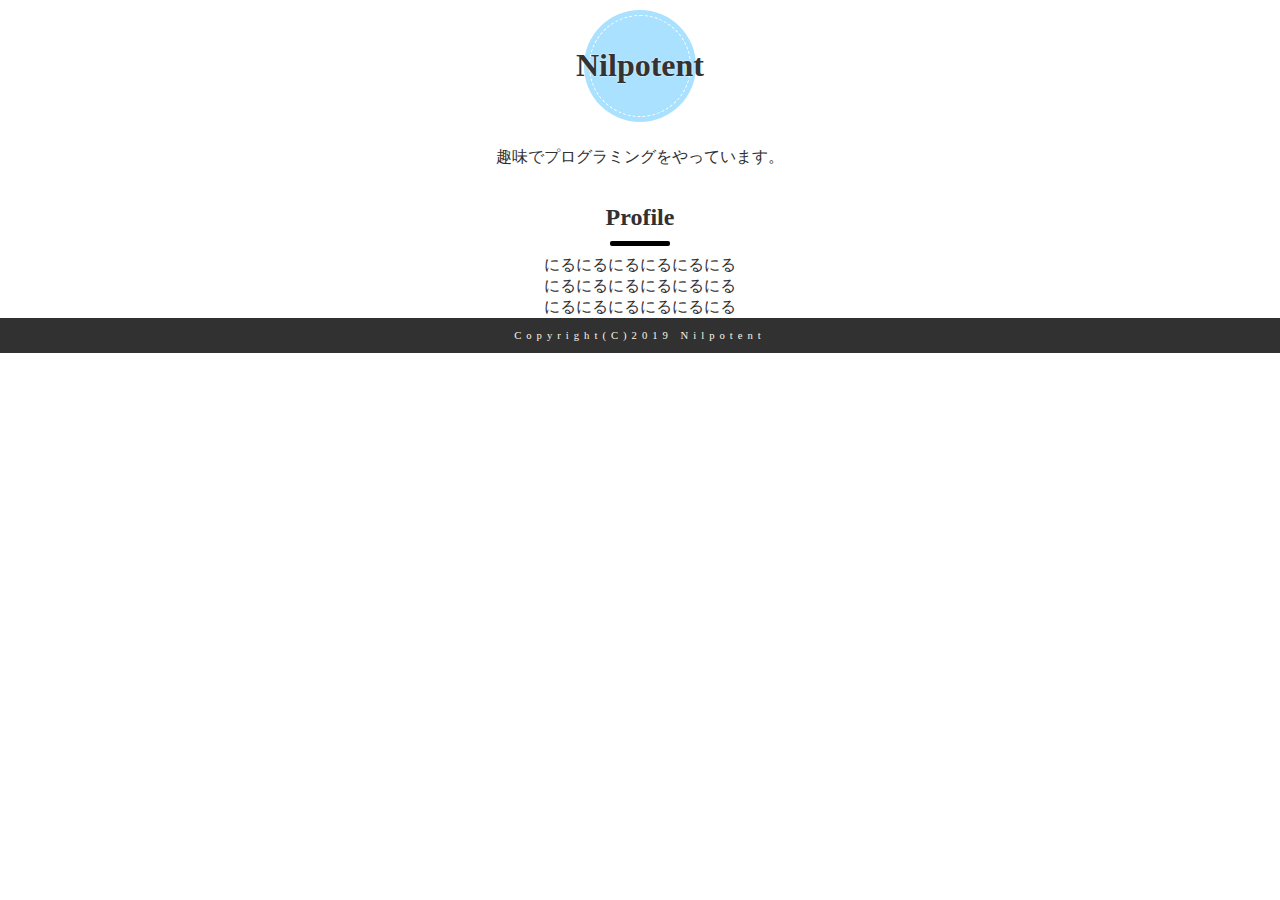
==== index.html @ 9a47fa20 "メインページ" ====
<!doctype html>
<html lang="ja">
<head>
<meta charset="UTF-8">
<title>Nilpotent</title>
<link href="css/reset.css" rel="stylesheet">
<link href="index.css" rel="stylesheet">
</head>

<body>
<header>
    <center>
        <h1>Nilpotent</h1>
    </center>
</header>

<center>
    <main>
    <div class="message">
        <p class="hello">
            趣味でプログラミングをやっています。
        </p>
    </div>
    <div class="title">
        <h2>Profile</h2>
    </div>
    <div>
        にるにるにるにるにるにる<br>
        にるにるにるにるにるにる<br>
        にるにるにるにるにるにる<br>

    </div>
</main>
</center>

<footer>
<small>Copyright(C)2019 Nilpotent</small>
</footer>
</body>
</html>
---- index.css ----
@charset "utf-8";
@font-face {
  font-family: 'uzura';
  src: url('/Users/sahokondo/Library/Fonts/uzura.ttf');
}
/* CSS Document */

body{
font-family: uzura;
margin:0;
color:#313131;
}

/*****HEADER*****/
header h1{
  position: relative;
  color: #333;
  display: inline-block;
  margin: 47px 0;
  text-shadow: 0 0 2px white;

}
header h1:before{
  content: "";
  position: absolute;
  background: #a9e1ff;
  width: 100px;
  height: 100px;
  border-radius: 50%;
  top: 50%;
  border: dashed 1px white;
  left: 50%;
  -webkit-transform: translate(-50%,-50%);
  transform: translate(-50%,-50%);
  z-index: -1;
  box-shadow: 0px 0px 0px 5px #a9e1ff;
}

/*****MAIN*****/
main{
     width: 100%;
}
div.title h2{
    position: relative;
    display: inline-block;
    margin-bottom: 1em;
}

div.title h2:before{
    content: '';
    position: absolute;
    bottom: -15px;
    display: inline-block;
    width: 60px;
    height: 5px;
    left: 50%;
    -webkit-transform: translateX(-50%);
    transform: translateX(-50%);
    background-color: black;
    border-radius: 2px;
}


footer{
    font-size: 80%;
    width: 100%;
    text-align: center;
    padding-top: 10px;
    padding-bottom: 10px;
    background-color: #313131;
}
footer small{
    color: #fdf5e6;
    letter-spacing: 5px;
}
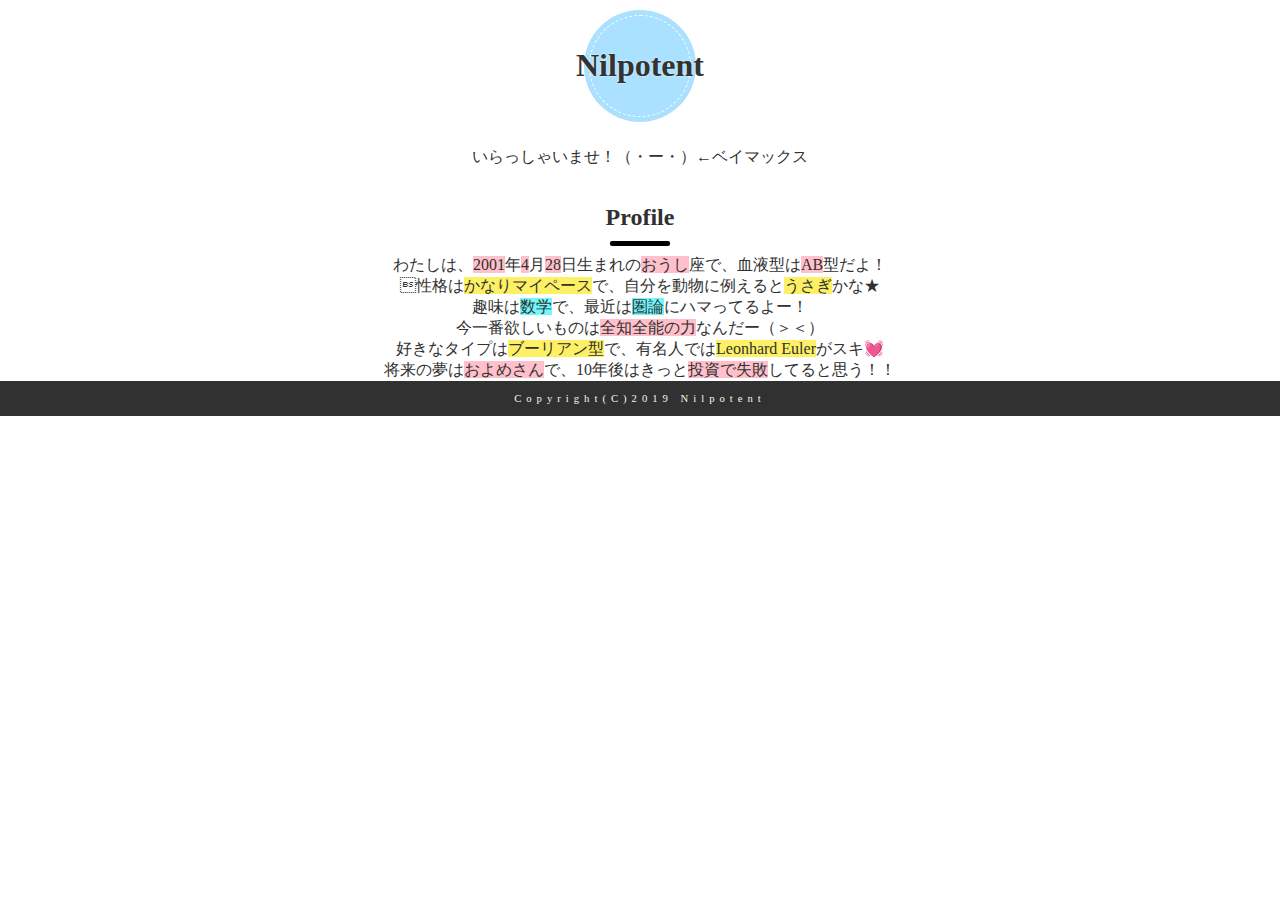
==== commit 8febaf68: "メインページ" ====
--- a/index.html
+++ b/index.html
@@ -18,17 +18,21 @@
     <main>
     <div class="message">
         <p class="hello">
-            趣味でプログラミングをやっています。
+            いらっしゃいませ！（・ー・）←ベイマックス
         </p>
     </div>
     <div class="title">
         <h2>Profile</h2>
     </div>
     <div>
-        にるにるにるにるにるにる<br>
-        にるにるにるにるにるにる<br>
-        にるにるにるにるにるにる<br>
-
+        <span>
+            わたしは、<span class="color">2001</span>年<span class="color">4</span>月<span class="color">28</span>日生まれの<span class="color">おうし</span>座で、血液型は<span class="color">AB</span>型だよ！<br>
+            性格は<span class="color2">かなりマイペース</span>で、自分を動物に例えると<span class="color2">うさぎ</span>かな★<br>
+            趣味は<span class="color3">数学</span>で、最近は<span class="color3">圏論</span>にハマってるよー！<br>
+            今一番欲しいものは<span class="color">全知全能の力</span>なんだー（＞＜）<br>
+            好きなタイプは<span class="color2">ブーリアン型</span>で、有名人では<span class="color2">Leonhard Euler</span>がスキ💓<br>
+            将来の夢は<span class="color">およめさん</span>で、10年後はきっと<span class="color">投資で失敗</span>してると思う！！
+        </span>
     </div>
 </main>
 </center>
--- a/index.css
+++ b/index.css
@@ -38,7 +38,7 @@
 
 /*****MAIN*****/
 main{
-     width: 100%;
+     width: 100%;
 }
 div.title h2{
     position: relative;
@@ -60,6 +60,16 @@
     border-radius: 2px;
 }
 
+span.color{
+    background-color: pink;
+}
+span.color2{
+    background-color: #FDF065;
+}
+span.color3{
+    background-color: #72F8FC;
+}
+
 
 footer{
     font-size: 80%;
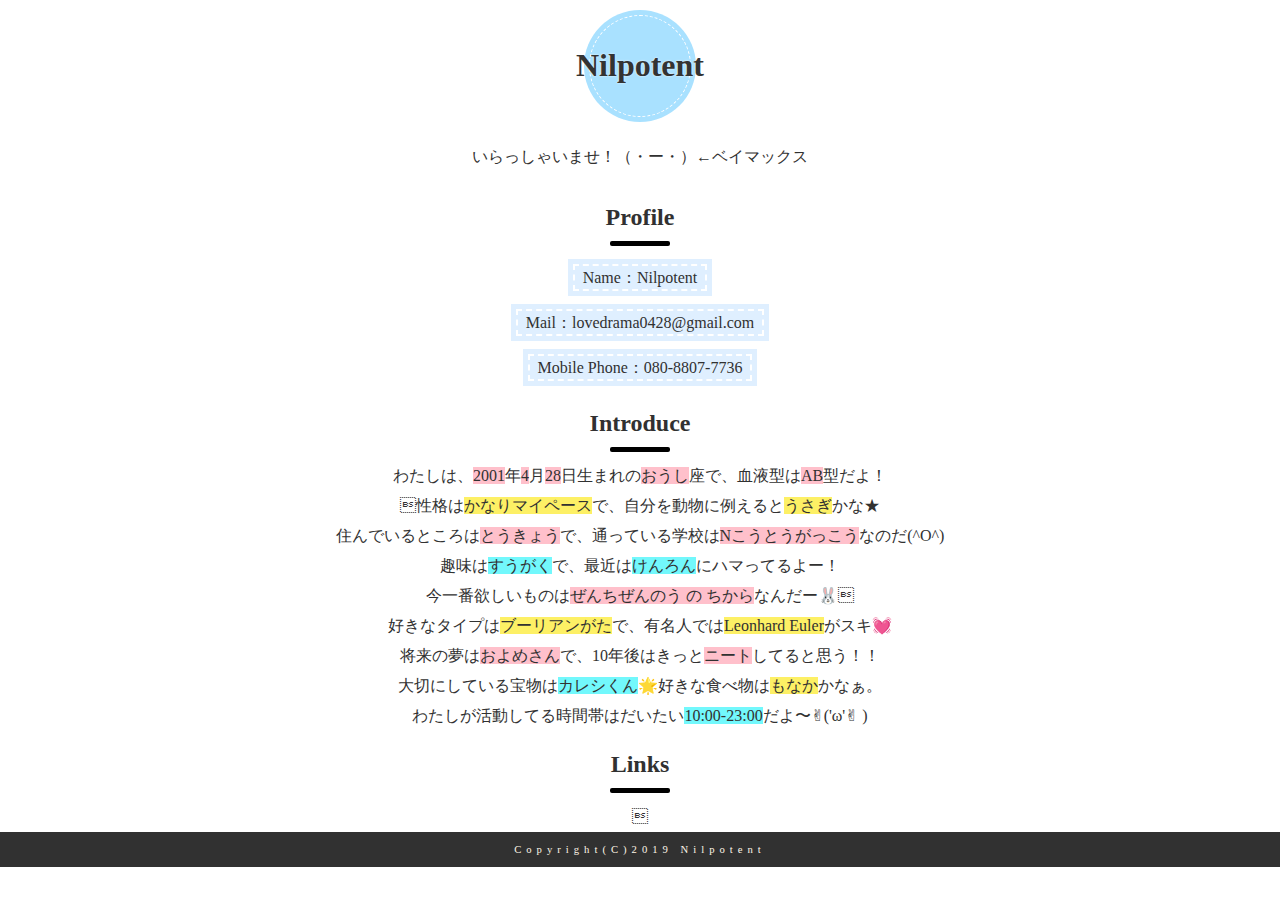
==== commit 8b9e906e: "メインページ" ====
--- a/index.html
+++ b/index.html
@@ -24,14 +24,41 @@
     <div class="title">
         <h2>Profile</h2>
     </div>
-    <div>
+    <div class="sentence1">
+        <!-- プロフィール -->
+        <span>
+            <span class="kawaii">Name：Nilpotent</span><br>
+            <span class="kawaii">Mail：lovedrama0428@gmail.com</span><br>
+            <span class="kawaii">Mobile Phone：080-8807-7736</span>
+        </span>
+    </div>
+
+
+    <div class="title">
+        <h2>Introduce</h2>
+    </div>
+    <div class="sentence">
+        <!-- 自己紹介 -->
         <span>
             わたしは、<span class="color">2001</span>年<span class="color">4</span>月<span class="color">28</span>日生まれの<span class="color">おうし</span>座で、血液型は<span class="color">AB</span>型だよ！<br>
             性格は<span class="color2">かなりマイペース</span>で、自分を動物に例えると<span class="color2">うさぎ</span>かな★<br>
-            趣味は<span class="color3">数学</span>で、最近は<span class="color3">圏論</span>にハマってるよー！<br>
-            今一番欲しいものは<span class="color">全知全能の力</span>なんだー（＞＜）<br>
-            好きなタイプは<span class="color2">ブーリアン型</span>で、有名人では<span class="color2">Leonhard Euler</span>がスキ💓<br>
-            将来の夢は<span class="color">およめさん</span>で、10年後はきっと<span class="color">投資で失敗</span>してると思う！！
+            住んでいるところは<span class="color">とうきょう</span>で、通っている学校は<span class="color">Nこうとうがっこう</span>なのだ(^O^)<br>
+            趣味は<span class="color3">すうがく</span>で、最近は<span class="color3">けんろん</span>にハマってるよー！<br>
+            今一番欲しいものは<span class="color">ぜんちぜんのう の ちから</span>なんだー🐰<br>
+            好きなタイプは<span class="color2">ブーリアンがた</span>で、有名人では<span class="color2">Leonhard Euler</span>がスキ💓<br>
+            将来の夢は<span class="color">およめさん</span>で、10年後はきっと<span class="color">ニート</span>してると思う！！<br>
+            大切にしている宝物は<span class="color3">カレシくん</span>🌟好きな食べ物は<span class="color2">もなか</span>かなぁ。<br>
+            わたしが活動してる時間帯はだいたい<span class="color3">10:00-23:00</span>だよ〜✌︎('ω'✌︎ )
+        </span>
+    </div>
+
+    <div class="title">
+        <h2>Links</h2>
+    </div>
+    <div class="sentence">
+        <!-- リンク -->
+        <span>
+            
         </span>
     </div>
 </main>
--- a/index.css
+++ b/index.css
@@ -3,10 +3,19 @@
   font-family: 'uzura';
   src: url('/Users/sahokondo/Library/Fonts/uzura.ttf');
 }
+@font-face{
+    font-family: 'uhu';
+    src: url('/Users/sahokondo/Library/Fonts/UtsukushiFONT.otf');
+}
+@font-face{
+    font-family: 'maru';
+    src: url('/Users/sahokondo/Library/Fonts/fluffy-Gothic.ttf');
+}
+
 /* CSS Document */
 
 body{
-font-family: uzura;
+font-family: uhu;
 margin:0;
 color:#313131;
 }
@@ -18,6 +27,7 @@
   display: inline-block;
   margin: 47px 0;
   text-shadow: 0 0 2px white;
+  font-family: 'maru';
 
 }
 header h1:before{
@@ -40,6 +50,25 @@
 main{
      width: 100%;
 }
+
+.hello{
+    font-family: 'maru';
+}
+
+.sentence1{
+    line-height: 45px;
+}
+
+.kawaii{
+    background: #dfefff;
+    box-shadow: 0px 0px 0px 5px #dfefff;
+    border: dashed 2px white;
+    padding: 0.2em 0.5em;
+    font-family: 'maru';
+
+}
+
+
 div.title h2{
     position: relative;
     display: inline-block;
@@ -59,16 +88,23 @@
     background-color: black;
     border-radius: 2px;
 }
+.sentence{
+    line-height: 30px;
+}
 
 span.color{
     background-color: pink;
+    font-family: 'maru';
 }
 span.color2{
     background-color: #FDF065;
+    font-family: 'maru';
 }
 span.color3{
     background-color: #72F8FC;
+    font-family: 'maru';
 }
+
 
 
 footer{
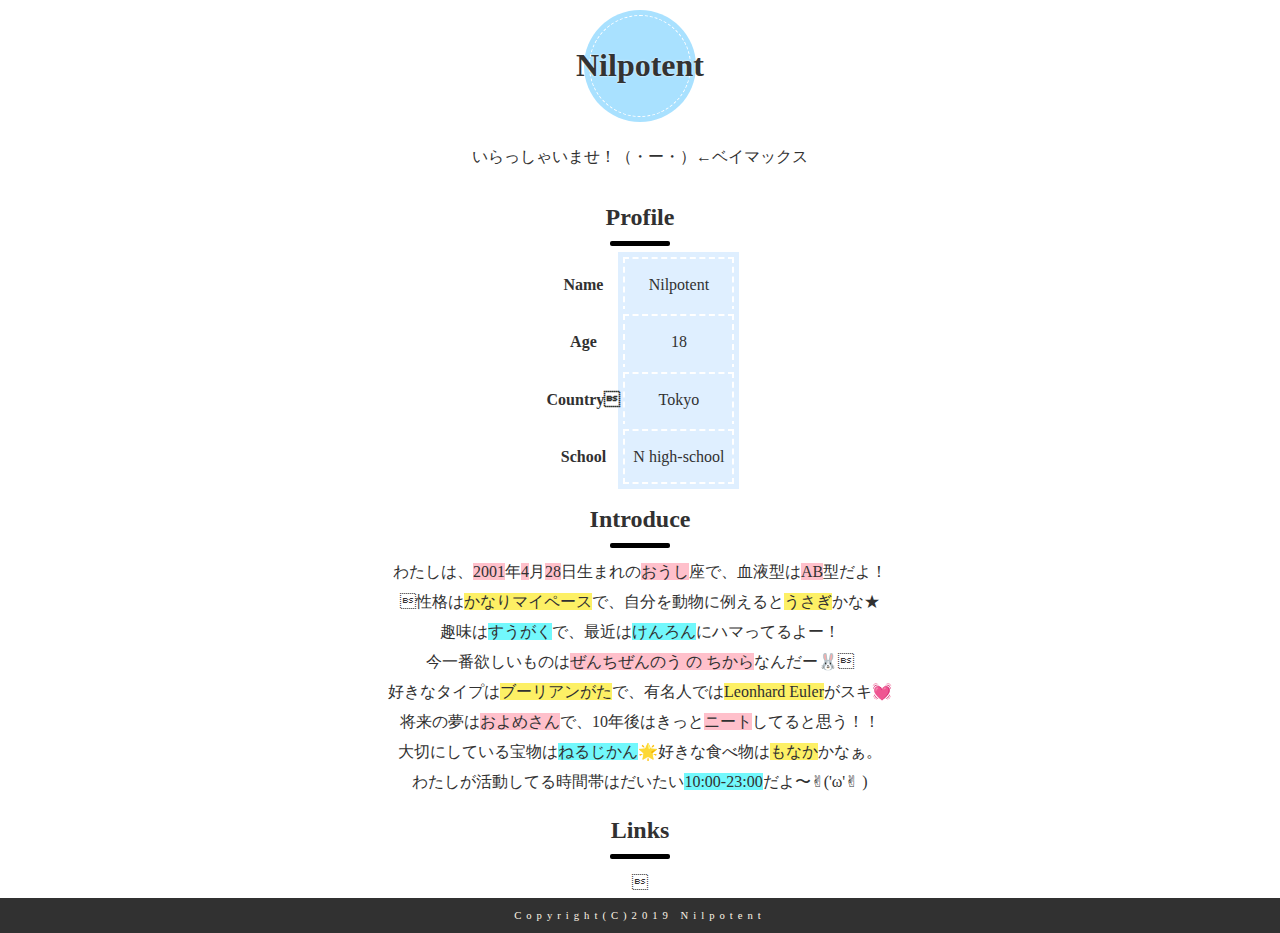
==== commit 40e13f76: "Add files via upload" ====
--- a/index.html
+++ b/index.html
@@ -26,11 +26,24 @@
     </div>
     <div class="sentence1">
         <!-- プロフィール -->
-        <span>
-            <span class="kawaii">Name：Nilpotent</span><br>
-            <span class="kawaii">Mail：lovedrama0428@gmail.com</span><br>
-            <span class="kawaii">Mobile Phone：080-8807-7736</span>
-        </span>
+        <table>
+            <tr>
+                <th class="kawaii1">Name</th>
+                <td align="center" class="kawaii">Nilpotent</td>
+            </tr>
+            <tr>
+                <th class="kawaii1">Age</th>
+                <td align="center" class="kawaii">18</td>
+            </tr>
+            <tr>
+                <th class="kawaii1">Country</th>
+                <td align="center" class="kawaii">Tokyo</td>
+            </tr>
+            <tr>
+                <th class="kawaii1">School</th>
+                <td align="center" class="kawaii">N high-school</td>
+            </tr>
+        </table>
     </div>
 
 
@@ -42,12 +55,11 @@
         <span>
             わたしは、<span class="color">2001</span>年<span class="color">4</span>月<span class="color">28</span>日生まれの<span class="color">おうし</span>座で、血液型は<span class="color">AB</span>型だよ！<br>
             性格は<span class="color2">かなりマイペース</span>で、自分を動物に例えると<span class="color2">うさぎ</span>かな★<br>
-            住んでいるところは<span class="color">とうきょう</span>で、通っている学校は<span class="color">Nこうとうがっこう</span>なのだ(^O^)<br>
             趣味は<span class="color3">すうがく</span>で、最近は<span class="color3">けんろん</span>にハマってるよー！<br>
             今一番欲しいものは<span class="color">ぜんちぜんのう の ちから</span>なんだー🐰<br>
             好きなタイプは<span class="color2">ブーリアンがた</span>で、有名人では<span class="color2">Leonhard Euler</span>がスキ💓<br>
             将来の夢は<span class="color">およめさん</span>で、10年後はきっと<span class="color">ニート</span>してると思う！！<br>
-            大切にしている宝物は<span class="color3">カレシくん</span>🌟好きな食べ物は<span class="color2">もなか</span>かなぁ。<br>
+            大切にしている宝物は<span class="color3">ねるじかん</span>🌟好きな食べ物は<span class="color2">もなか</span>かなぁ。<br>
             わたしが活動してる時間帯はだいたい<span class="color3">10:00-23:00</span>だよ〜✌︎('ω'✌︎ )
         </span>
     </div>
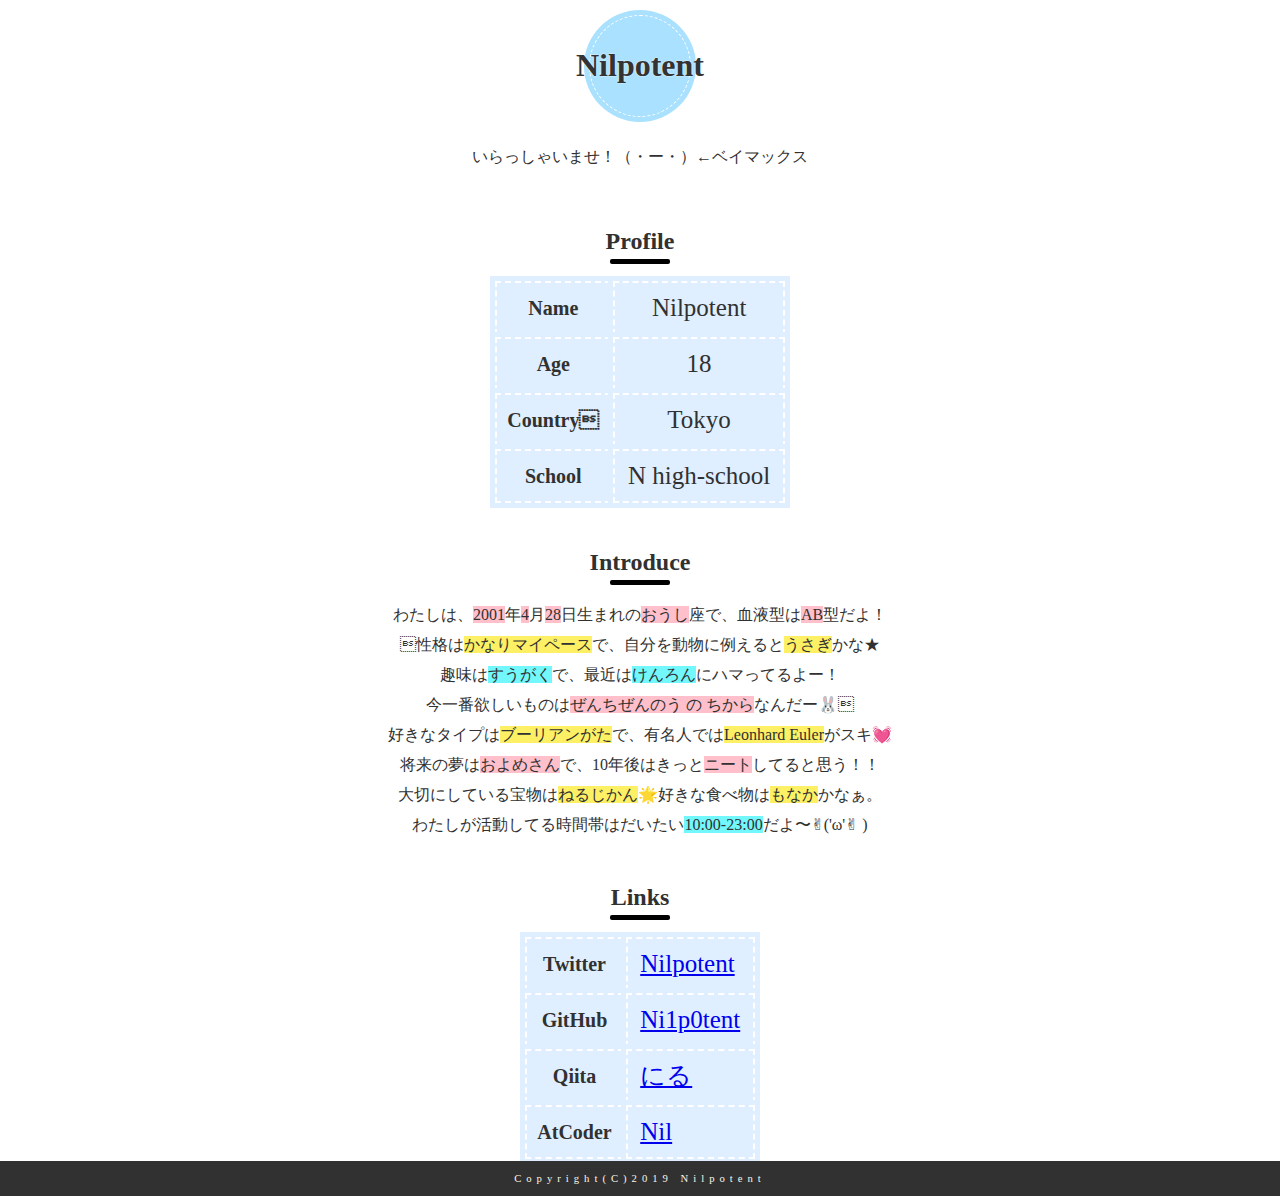
==== commit f18ed463: "メインページ" ====
--- a/index.html
+++ b/index.html
@@ -59,7 +59,7 @@
             今一番欲しいものは<span class="color">ぜんちぜんのう の ちから</span>なんだー🐰<br>
             好きなタイプは<span class="color2">ブーリアンがた</span>で、有名人では<span class="color2">Leonhard Euler</span>がスキ💓<br>
             将来の夢は<span class="color">およめさん</span>で、10年後はきっと<span class="color">ニート</span>してると思う！！<br>
-            大切にしている宝物は<span class="color3">ねるじかん</span>🌟好きな食べ物は<span class="color2">もなか</span>かなぁ。<br>
+            大切にしている宝物は<span class="color2">ねるじかん</span>🌟好きな食べ物は<span class="color2">もなか</span>かなぁ。<br>
             わたしが活動してる時間帯はだいたい<span class="color3">10:00-23:00</span>だよ〜✌︎('ω'✌︎ )
         </span>
     </div>
@@ -69,9 +69,24 @@
     </div>
     <div class="sentence">
         <!-- リンク -->
-        <span>
-            
-        </span>
+        <table >
+            <tr>
+                <th class="kawaii2">Twitter</th>
+                <td class="kawaii3"><a href="https://twitter.com/alg_nilpotent">Nilpotent</a></td>
+            </tr>
+            <tr>
+                <th class="kawaii2">GitHub</th>
+                <td class="kawaii3"><a href="https://github.com/ni1p0tent">Ni1p0tent</a></td>
+            </tr>
+            <tr>
+                <th class="kawaii2">Qiita</th>
+                <td class="kawaii3"><a href="https://qiita.com/alg_nilpotent">にる</a></td>
+            </tr>
+            <tr>
+                <th class="kawaii2">AtCoder</th>
+                <td class="kawaii3"><a href="https://atcoder.jp/users/Nil">Nil</a></td>
+            </tr>
+        </table>
     </div>
 </main>
 </center>
--- a/index.css
+++ b/index.css
@@ -59,20 +59,41 @@
     line-height: 45px;
 }
 
+/*****PROFILE*****/
+
+table{
+    line-height: 30px;
+}
+
 .kawaii{
+    background: #dfefff;
+    box-shadow: 0px 0px 0px 5px #dfefff;
+    border: dashed 2px white;
+    padding: 10px 0.5em;
+    font-family: 'maru';
+    font-size: 25px;
+
+
+}
+.kawaii1{
     background: #dfefff;
     box-shadow: 0px 0px 0px 5px #dfefff;
     border: dashed 2px white;
     padding: 0.2em 0.5em;
     font-family: 'maru';
+    font-size: 20px;
 
 }
 
 
+/*****INTRODUCE*****/
+
 div.title h2{
     position: relative;
     display: inline-block;
-    margin-bottom: 1em;
+    margin-bottom: 30px;
+    margin-top: 50px;
+    line-height: 15px;
 }
 
 div.title h2:before{
@@ -105,7 +126,30 @@
     font-family: 'maru';
 }
 
+/*****LINKS*****/
+.kawaii3{
+    background: #dfefff;
+    box-shadow: 0px 0px 0px 5px #dfefff;
+    border: dashed 2px white;
+    padding: 10px 0.5em;
+    font-family: 'maru';
+    font-size: 25px;
 
+
+}
+.kawaii2{
+    background: #dfefff;
+    box-shadow: 0px 0px 0px 5px #dfefff;
+    border: dashed 2px white;
+    padding: 0.2em 0.5em;
+    font-family: 'maru';
+    font-size: 20px;
+
+}
+
+
+
+/*****FOOTER*****/
 
 footer{
     font-size: 80%;
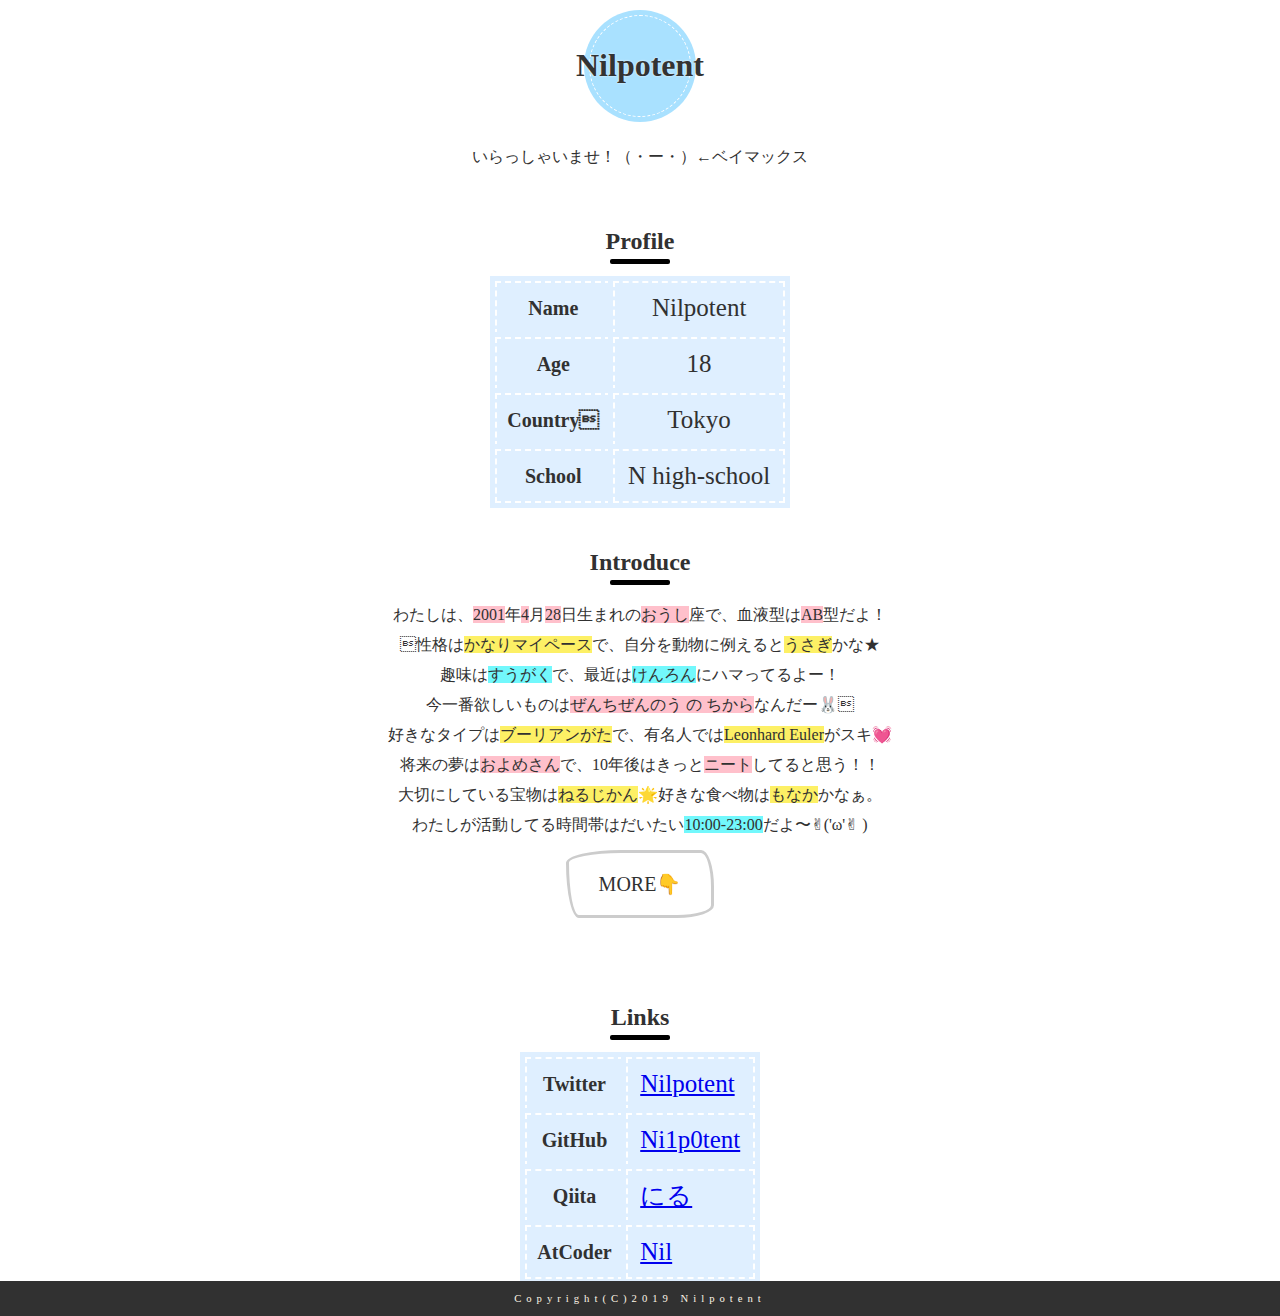
==== commit e1995ba9: "メインページ" ====
--- a/index.html
+++ b/index.html
@@ -16,7 +16,7 @@
 
 <center>
     <main>
-    <div class="message">
+    <div>
         <p class="hello">
             いらっしゃいませ！（・ー・）←ベイマックス
         </p>
@@ -63,6 +63,36 @@
             わたしが活動してる時間帯はだいたい<span class="color3">10:00-23:00</span>だよ〜✌︎('ω'✌︎ )
         </span>
     </div>
+    <div class="hidden_box">
+        <label for="label1">MORE👇</label>
+        <input type="checkbox" id="label1"/>
+        <div class="hidden_show">
+          <!--非表示ここから-->
+      	    <!-- <h4 class="marumaru">Likes</h4> -->
+            <table>
+                <tr>
+                    <th class="kawaii4">Likes</th>
+                </tr>
+                <tr>
+                    <th class="kawaii2">Food</th>
+                    <td align="center" class="kawaii3">しおラーメン</td>
+                </tr>
+                <tr>
+                    <th class="kawaii2">Snack</th>
+                    <td align="center" class="kawaii3">もなか</td>
+                </tr>
+                <tr>
+                    <th class="kawaii2">Movie</th>
+                    <td align="center" class="kawaii3">The Shawshank Redemption</td>
+                </tr>
+                <tr>
+                    <th class="kawaii2">Book</th>
+                    <td align="center" class="kawaii3">すうがくガールシリーズ</td>
+                </tr>
+            </table>
+      <!--ここまで-->
+        </div>
+    </div>
 
     <div class="title">
         <h2>Links</h2>
--- a/index.css
+++ b/index.css
@@ -126,6 +126,74 @@
     font-family: 'maru';
 }
 
+
+
+/*****MORE*****/
+/* .marumaru{
+    padding-top: 1em;
+    padding-bottom: 1em;
+    width: 100px;
+    border: 3px solid #ccc;
+    border-radius: 3em .7em 2em .7em/.7em 2em .7em 3em;
+    font-family: 'maru';
+} */
+
+.hidden_box {
+    margin: 2em 0;/*前後の余白*/
+    padding-bottom: 2em;
+}
+
+/*ボタン装飾*/
+.hidden_box label {
+    padding-top: 1em;
+    padding-bottom: 1em;
+    padding-left: 1.5em;
+    padding-right: 1.5em;
+    border: 3px solid #ccc;
+    border-radius: 3em .7em 2em .7em/.7em 2em .7em 3em;
+    font-family: 'maru';
+    font-size: 20px;
+    overflow: hidden;
+    transition: .4s;
+}
+
+/*ボタンホバー時*/
+.hidden_box label:hover {
+    background: #b3e1ff;;
+}
+
+/*チェックは見えなくする*/
+.hidden_box input {
+    display: none;
+}
+
+/*中身を非表示にしておく*/
+.hidden_box .hidden_show {
+    height: 0;
+    padding: 0;
+    overflow: hidden;
+    opacity: 0;
+    transition: 0.8s;
+}
+
+/*クリックで中身表示*/
+.hidden_box input:checked ~ .hidden_show {
+    padding: 10px 0;
+    height: auto;
+    opacity: 1;
+}
+.kawaii4{
+    background: #cce6ff;
+    box-shadow: 0px 0px 0px 5px #cce6ff;
+    border: dashed 2px white;
+    padding: 0.2em 0.5em;
+    font-family: 'maru';
+    font-size: 30px;
+
+}
+
+
+
 /*****LINKS*****/
 .kawaii3{
     background: #dfefff;
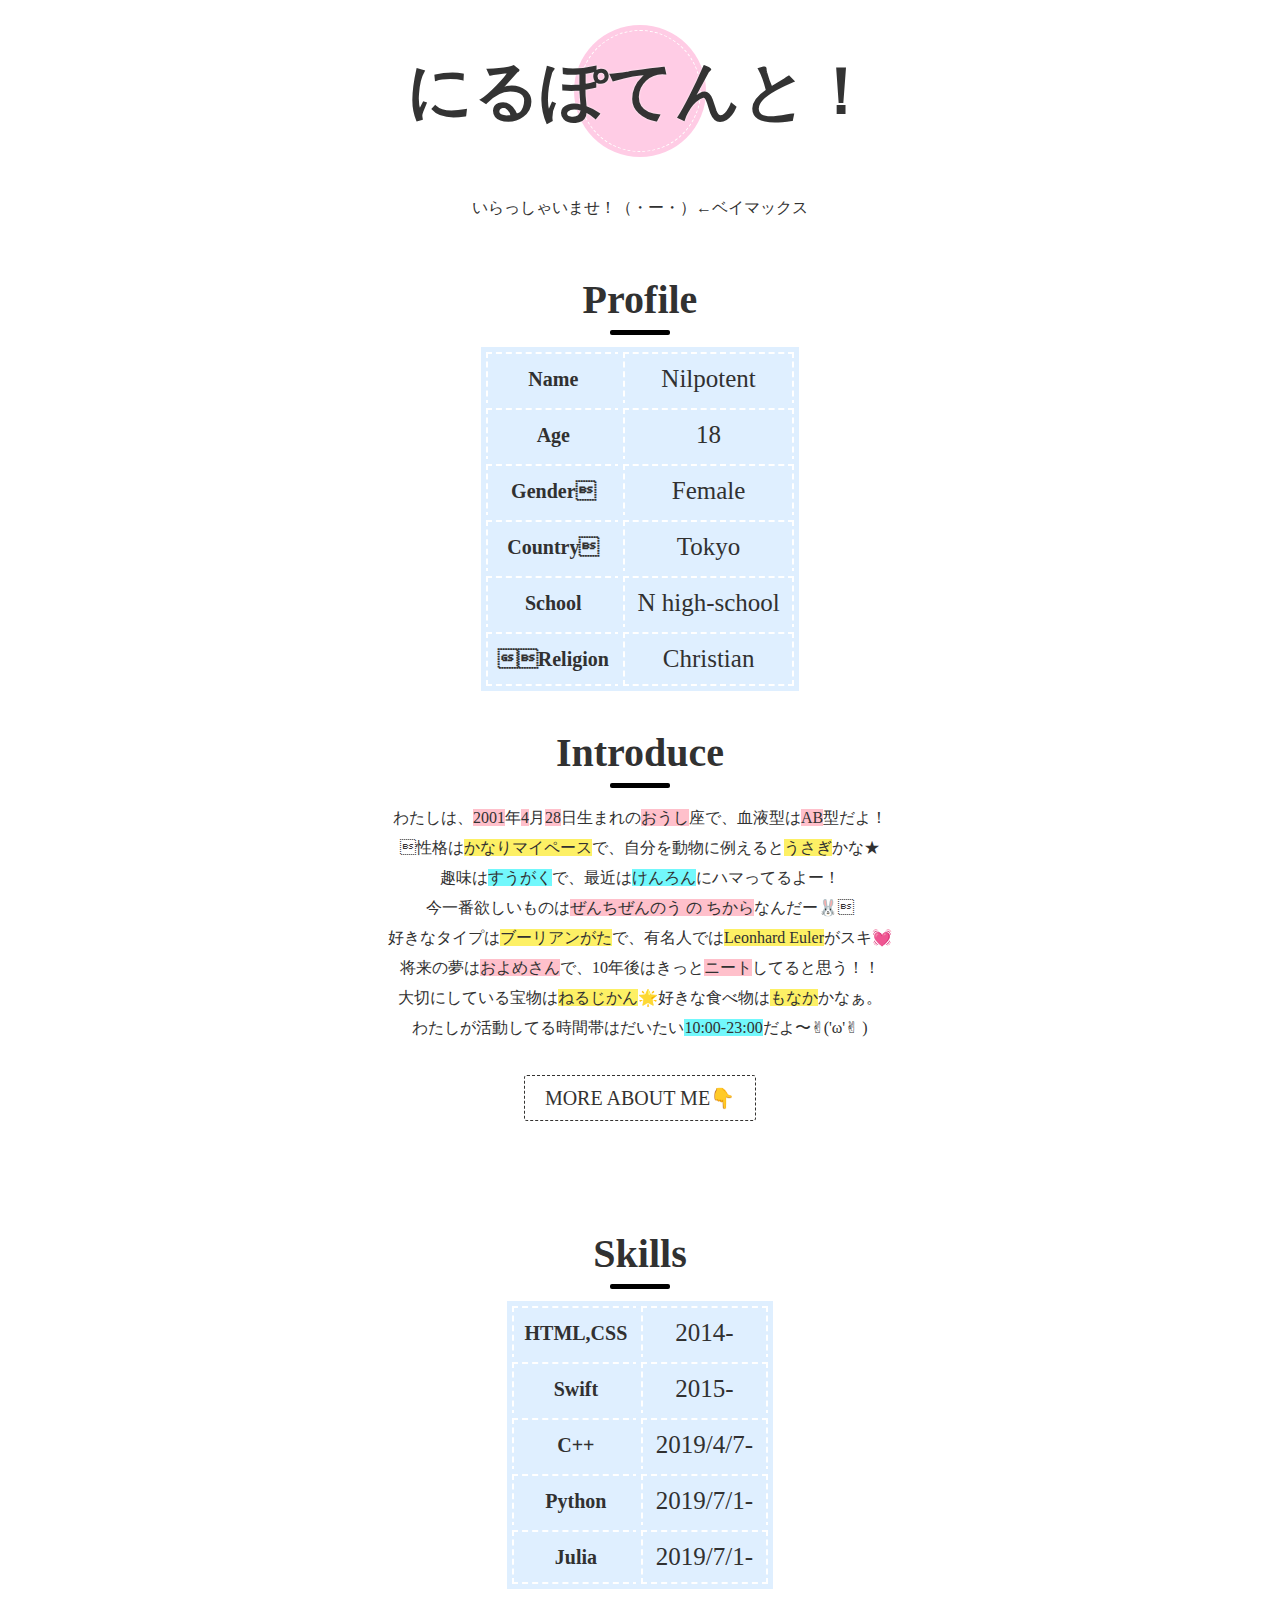
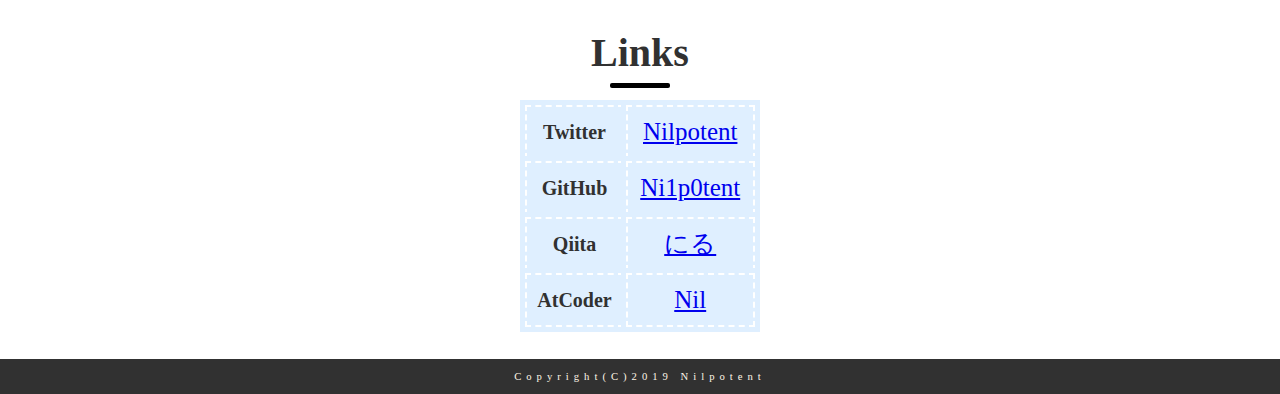
==== commit 8d28d8b2: "メインページ" ====
--- a/index.html
+++ b/index.html
@@ -1,128 +1,213 @@
 <!doctype html>
 <html lang="ja">
+
 <head>
-<meta charset="UTF-8">
-<title>Nilpotent</title>
-<link href="css/reset.css" rel="stylesheet">
-<link href="index.css" rel="stylesheet">
+    <meta charset="UTF-8">
+    <title>Nilpotent</title>
+    <link href="css/reset.css" rel="stylesheet">
+    <link href="index.css" rel="stylesheet">
 </head>
 
 <body>
-<header>
+    <header>
+        <center>
+            <h1>にるぽてんと！</h1>
+        </center>
+    </header>
+
     <center>
-        <h1>Nilpotent</h1>
+        <main>
+            <div>
+                <p class="hello">
+                    いらっしゃいませ！（・ー・）←ベイマックス
+                </p>
+            </div>
+            <div class="title">
+                <h2>Profile</h2>
+            </div>
+            <div class="sentence1">
+                <!-- プロフィール -->
+                <table>
+                    <tr>
+                        <th class="kawaii1">Name</th>
+                        <td align="center" class="kawaii">Nilpotent</td>
+                    </tr>
+                    <tr>
+                        <th class="kawaii1">Age</th>
+                        <td align="center" class="kawaii">18</td>
+                    </tr>
+                    <tr>
+                        <th class="kawaii1">Gender</th>
+                        <td align="center" class="kawaii">Female</td>
+                    </tr>
+                    <tr>
+                        <th class="kawaii1">Country</th>
+                        <td align="center" class="kawaii">Tokyo</td>
+                    </tr>
+                    <tr>
+                        <th class="kawaii1">School</th>
+                        <td align="center" class="kawaii">N high-school</td>
+                    </tr>
+                    <tr>
+                        <th class="kawaii1">+Religion</th>
+                        <td align="center" class="kawaii">Christian</td>
+                    </tr>
+                </table>
+            </div>
+
+
+            <div class="title">
+                <h2>Introduce</h2>
+            </div>
+            <div class="sentence">
+                <!-- 自己紹介 -->
+                <span>
+                    わたしは、<span class="color">2001</span>年<span class="color">4</span>月<span class="color">28</span>日生まれの<span class="color">おうし</span>座で、血液型は<span class="color">AB</span>型だよ！<br>
+                    性格は<span class="color2">かなりマイペース</span>で、自分を動物に例えると<span class="color2">うさぎ</span>かな★<br>
+                    趣味は<span class="color3">すうがく</span>で、最近は<span class="color3">けんろん</span>にハマってるよー！<br>
+                    今一番欲しいものは<span class="color">ぜんちぜんのう の ちから</span>なんだー🐰<br>
+                    好きなタイプは<span class="color2">ブーリアンがた</span>で、有名人では<span class="color2">Leonhard Euler</span>がスキ💓<br>
+                    将来の夢は<span class="color">およめさん</span>で、10年後はきっと<span class="color">ニート</span>してると思う！！<br>
+                    大切にしている宝物は<span class="color2">ねるじかん</span>🌟好きな食べ物は<span class="color2">もなか</span>かなぁ。<br>
+                    わたしが活動してる時間帯はだいたい<span class="color3">10:00-23:00</span>だよ〜✌︎('ω'✌︎ )
+                </span>
+            </div>
+            <div class="hidden_box">
+                <label for="label1">MORE ABOUT ME👇</label>
+                <input type="checkbox" id="label1" />
+                <div class="hidden_show">
+                    <!--非表示ここから-->
+                    <table cellpadding="5" cellspacing="15" width="300">
+                        <tr>
+                            <td>
+                                <table>
+                                    <caption class="kawaii4">Likes</caption>
+                                    <tr>
+                                        <th class="kawaii2">Food</th>
+                                        <td align="center" class="kawaii3">Ramen🍜</td>
+                                    </tr>
+                                    <tr>
+                                        <th class="kawaii2">Snack</th>
+                                        <td align="center" class="kawaii3">Monaka</td>
+                                    </tr>
+                                    <tr>
+                                        <th class="kawaii2">Movie</th>
+                                        <td align="center" class="kawaii3">The Shawshank Redemption</td>
+                                    </tr>
+                                    <tr>
+                                        <th class="kawaii2">Book</th>
+                                        <td align="center" class="kawaii3">Math Girls</td>
+                                    </tr>
+                                    <tr>
+                                        <th class="kawaii2">Game</th>
+                                        <td align="center" class="kawaii3">Dragon Quest</td>
+                                    </tr>
+                                    <tr>
+                                        <th class="kawaii2">Subject</th>
+                                        <td align="center" class="kawaii3">Math</td>
+                                    </tr>
+                                    <tr>
+                                        <th class="kawaii2">Stone</th>
+                                        <td align="center" class="kawaii3">Kunzite💎</td>
+                                    </tr>
+                                    <tr>
+                                        <th class="kawaii2">Season</th>
+                                        <td align="center" class="kawaii3">Spring</td>
+                                    </tr>
+                                    <tr>
+                                        <th class="kawaii2">Language</th>
+                                        <td align="center" class="kawaii3">C++</td>
+                                    </tr>
+                                </table>
+                            </td>
+                            <td>
+                                <table>
+                                    <caption class="kawaii4">Dislikes</caption>
+                                    <tr>
+                                        <th class="kawaii2">Food</th>
+                                        <td align="center" class="kawaii3">Bitter foods</td>
+                                    </tr>
+                                    <tr>
+                                        <th class="kawaii2">Movie</th>
+                                        <td align="center" class="kawaii3">Horror films💀</td>
+                                    </tr>
+                                    <tr>
+                                        <th class="kawaii2">Subject</th>
+                                        <td align="center" class="kawaii3">Geography</td>
+                                    </tr>
+                                    <tr>
+                                        <th class="kawaii2">Season</th>
+                                        <td align="center" class="kawaii3">Rainy season☔️</td>
+                                    </tr>
+                                </table>
+                            </td>
+                        </tr>
+                    </table>
+                    <!--ここまで-->
+                </div>
+            </div>
+
+            <div class="title">
+                <h2>Skills</h2>
+            </div>
+            <div class="sentence">
+                <table>
+                    <tr>
+                        <th class="kawaii2">HTML,CSS</th>
+                        <td align="center" class="kawaii3">2014-</td>
+                    </tr>
+                    <tr>
+                        <th class="kawaii2">Swift</th>
+                        <td align="center" class="kawaii3">2015-</td>
+                    </tr>
+                    <tr>
+                        <th class="kawaii2">C++</th>
+                        <td align="center" class="kawaii3">2019/4/7-</td>
+                    </tr>
+                    <tr>
+                        <th class="kawaii2">Python</th>
+                        <td align="center" class="kawaii3">2019/7/1-</td>
+                    </tr>
+                    <tr>
+                        <th class="kawaii2">Julia</th>
+                        <td align="center" class="kawaii3">2019/7/1-</td>
+                    </tr>
+                    <tr>
+                    </tr>
+                </table>
+            </div>
+
+            <div class="title">
+                <h2>Links</h2>
+            </div>
+            <div class="sentence">
+                <!-- リンク -->
+                <table>
+                    <tr>
+                        <th class="kawaii2">Twitter</th>
+                        <td align="center" class="kawaii3"><a href="https://twitter.com/alg_nilpotent">Nilpotent</a></td>
+                    </tr>
+                    <tr>
+                        <th class="kawaii2">GitHub</th>
+                        <td align="center" class="kawaii3"><a href="https://github.com/ni1p0tent">Ni1p0tent</a></td>
+                    </tr>
+                    <tr>
+                        <th class="kawaii2">Qiita</th>
+                        <td align="center" class="kawaii3"><a href="https://qiita.com/alg_nilpotent">にる</a></td>
+                    </tr>
+                    <tr>
+                        <th class="kawaii2">AtCoder</th>
+                        <td align="center" class="kawaii3"><a href="https://atcoder.jp/users/Nil">Nil</a></td>
+                    </tr>
+                </table>
+            </div>
+        </main>
     </center>
-</header>
-
-<center>
-    <main>
-    <div>
-        <p class="hello">
-            いらっしゃいませ！（・ー・）←ベイマックス
-        </p>
-    </div>
-    <div class="title">
-        <h2>Profile</h2>
-    </div>
-    <div class="sentence1">
-        <!-- プロフィール -->
-        <table>
-            <tr>
-                <th class="kawaii1">Name</th>
-                <td align="center" class="kawaii">Nilpotent</td>
-            </tr>
-            <tr>
-                <th class="kawaii1">Age</th>
-                <td align="center" class="kawaii">18</td>
-            </tr>
-            <tr>
-                <th class="kawaii1">Country</th>
-                <td align="center" class="kawaii">Tokyo</td>
-            </tr>
-            <tr>
-                <th class="kawaii1">School</th>
-                <td align="center" class="kawaii">N high-school</td>
-            </tr>
-        </table>
-    </div>
-
-
-    <div class="title">
-        <h2>Introduce</h2>
-    </div>
-    <div class="sentence">
-        <!-- 自己紹介 -->
-        <span>
-            わたしは、<span class="color">2001</span>年<span class="color">4</span>月<span class="color">28</span>日生まれの<span class="color">おうし</span>座で、血液型は<span class="color">AB</span>型だよ！<br>
-            性格は<span class="color2">かなりマイペース</span>で、自分を動物に例えると<span class="color2">うさぎ</span>かな★<br>
-            趣味は<span class="color3">すうがく</span>で、最近は<span class="color3">けんろん</span>にハマってるよー！<br>
-            今一番欲しいものは<span class="color">ぜんちぜんのう の ちから</span>なんだー🐰<br>
-            好きなタイプは<span class="color2">ブーリアンがた</span>で、有名人では<span class="color2">Leonhard Euler</span>がスキ💓<br>
-            将来の夢は<span class="color">およめさん</span>で、10年後はきっと<span class="color">ニート</span>してると思う！！<br>
-            大切にしている宝物は<span class="color2">ねるじかん</span>🌟好きな食べ物は<span class="color2">もなか</span>かなぁ。<br>
-            わたしが活動してる時間帯はだいたい<span class="color3">10:00-23:00</span>だよ〜✌︎('ω'✌︎ )
-        </span>
-    </div>
-    <div class="hidden_box">
-        <label for="label1">MORE👇</label>
-        <input type="checkbox" id="label1"/>
-        <div class="hidden_show">
-          <!--非表示ここから-->
-      	    <!-- <h4 class="marumaru">Likes</h4> -->
-            <table>
-                <tr>
-                    <th class="kawaii4">Likes</th>
-                </tr>
-                <tr>
-                    <th class="kawaii2">Food</th>
-                    <td align="center" class="kawaii3">しおラーメン</td>
-                </tr>
-                <tr>
-                    <th class="kawaii2">Snack</th>
-                    <td align="center" class="kawaii3">もなか</td>
-                </tr>
-                <tr>
-                    <th class="kawaii2">Movie</th>
-                    <td align="center" class="kawaii3">The Shawshank Redemption</td>
-                </tr>
-                <tr>
-                    <th class="kawaii2">Book</th>
-                    <td align="center" class="kawaii3">すうがくガールシリーズ</td>
-                </tr>
-            </table>
-      <!--ここまで-->
-        </div>
-    </div>
-
-    <div class="title">
-        <h2>Links</h2>
-    </div>
-    <div class="sentence">
-        <!-- リンク -->
-        <table >
-            <tr>
-                <th class="kawaii2">Twitter</th>
-                <td class="kawaii3"><a href="https://twitter.com/alg_nilpotent">Nilpotent</a></td>
-            </tr>
-            <tr>
-                <th class="kawaii2">GitHub</th>
-                <td class="kawaii3"><a href="https://github.com/ni1p0tent">Ni1p0tent</a></td>
-            </tr>
-            <tr>
-                <th class="kawaii2">Qiita</th>
-                <td class="kawaii3"><a href="https://qiita.com/alg_nilpotent">にる</a></td>
-            </tr>
-            <tr>
-                <th class="kawaii2">AtCoder</th>
-                <td class="kawaii3"><a href="https://atcoder.jp/users/Nil">Nil</a></td>
-            </tr>
-        </table>
-    </div>
-</main>
-</center>
-
-<footer>
-<small>Copyright(C)2019 Nilpotent</small>
-</footer>
+
+    <footer>
+        <small class="footer">Copyright(C)2019 Nilpotent</small>
+    </footer>
 </body>
+
 </html>
--- a/index.css
+++ b/index.css
@@ -1,102 +1,102 @@
 @charset "utf-8";
+
 @font-face {
-  font-family: 'uzura';
-  src: url('/Users/sahokondo/Library/Fonts/uzura.ttf');
-}
-@font-face{
+    font-family: 'uzura';
+    src: url('/Users/sahokondo/Library/Fonts/uzura.ttf');
+}
+
+@font-face {
     font-family: 'uhu';
     src: url('/Users/sahokondo/Library/Fonts/UtsukushiFONT.otf');
 }
-@font-face{
+
+@font-face {
     font-family: 'maru';
     src: url('/Users/sahokondo/Library/Fonts/fluffy-Gothic.ttf');
 }
 
 /* CSS Document */
-
-body{
-font-family: uhu;
-margin:0;
-color:#313131;
+body {
+    font-family: uhu;
+    margin: 0;
+    color: #313131;
 }
 
 /*****HEADER*****/
-header h1{
-  position: relative;
-  color: #333;
-  display: inline-block;
-  margin: 47px 0;
-  text-shadow: 0 0 2px white;
-  font-family: 'maru';
-
-}
-header h1:before{
-  content: "";
-  position: absolute;
-  background: #a9e1ff;
-  width: 100px;
-  height: 100px;
-  border-radius: 50%;
-  top: 50%;
-  border: dashed 1px white;
-  left: 50%;
-  -webkit-transform: translate(-50%,-50%);
-  transform: translate(-50%,-50%);
-  z-index: -1;
-  box-shadow: 0px 0px 0px 5px #a9e1ff;
+header h1 {
+    position: relative;
+    color: #333;
+    display: inline-block;
+    margin: 47px 0;
+    text-shadow: 0 0 2px white;
+    font-family: 'maru';
+    font-size: 65px;
+}
+
+header h1:before {
+    content: "";
+    position: absolute;
+    background: #ffcce5;
+    width: 120px;
+    height: 120px;
+    border-radius: 50%;
+    top: 50%;
+    border: dashed 1px white;
+    left: 50%;
+    -webkit-transform: translate(-50%, -50%);
+    transform: translate(-50%, -50%);
+    z-index: -1;
+    box-shadow: 0px 0px 0px 5px #ffcce5;
 }
 
 /*****MAIN*****/
-main{
-     width: 100%;
-}
-
-.hello{
-    font-family: 'maru';
-}
-
-.sentence1{
+main {
+    width: 100%;
+}
+
+.hello {
+    font-family: 'maru';
+}
+
+.sentence1 {
     line-height: 45px;
 }
 
 /*****PROFILE*****/
-
-table{
+table {
     line-height: 30px;
 }
 
-.kawaii{
+.kawaii {
     background: #dfefff;
     box-shadow: 0px 0px 0px 5px #dfefff;
     border: dashed 2px white;
     padding: 10px 0.5em;
     font-family: 'maru';
     font-size: 25px;
-
-
-}
-.kawaii1{
+}
+
+.kawaii1 {
     background: #dfefff;
     box-shadow: 0px 0px 0px 5px #dfefff;
     border: dashed 2px white;
     padding: 0.2em 0.5em;
     font-family: 'maru';
     font-size: 20px;
-
-}
-
+}
 
 /*****INTRODUCE*****/
-
-div.title h2{
+div.title h2 {
     position: relative;
     display: inline-block;
     margin-bottom: 30px;
     margin-top: 50px;
-    line-height: 15px;
-}
-
-div.title h2:before{
+    line-height: 30px;
+    padding-bottom: 5px;
+    font-size: 40px;
+}
+
+div.title h2:before {
     content: '';
     position: absolute;
     bottom: -15px;
@@ -109,24 +109,25 @@
     background-color: black;
     border-radius: 2px;
 }
-.sentence{
+
+.sentence {
     line-height: 30px;
 }
 
-span.color{
+span.color {
     background-color: pink;
     font-family: 'maru';
 }
-span.color2{
+
+span.color2 {
     background-color: #FDF065;
     font-family: 'maru';
 }
-span.color3{
+
+span.color3 {
     background-color: #72F8FC;
     font-family: 'maru';
 }
-
-
 
 /*****MORE*****/
 /* .marumaru{
@@ -137,29 +138,30 @@
     border-radius: 3em .7em 2em .7em/.7em 2em .7em 3em;
     font-family: 'maru';
 } */
-
 .hidden_box {
-    margin: 2em 0;/*前後の余白*/
+    margin: 2em 0;
+    /*前後の余白*/
     padding-bottom: 2em;
 }
 
 /*ボタン装飾*/
 .hidden_box label {
-    padding-top: 1em;
-    padding-bottom: 1em;
-    padding-left: 1.5em;
-    padding-right: 1.5em;
-    border: 3px solid #ccc;
-    border-radius: 3em .7em 2em .7em/.7em 2em .7em 3em;
+    display: inline-block;
+    padding: 0.5em 1em;
+    text-decoration: none;
+    color: #333230;
+    border: dashed 1px #333230;
+    border-radius: 3px;
+    transition: .4s;
     font-family: 'maru';
     font-size: 20px;
     overflow: hidden;
-    transition: .4s;
+    transition: .1s;
 }
 
 /*ボタンホバー時*/
 .hidden_box label:hover {
-    background: #b3e1ff;;
+    background: #ccc;
 }
 
 /*チェックは見えなくする*/
@@ -177,57 +179,56 @@
 }
 
 /*クリックで中身表示*/
-.hidden_box input:checked ~ .hidden_show {
-    padding: 10px 0;
+.hidden_box input:checked~.hidden_show {
+    padding: 10px;
+    padding-top: 40px;
     height: auto;
     opacity: 1;
 }
-.kawaii4{
+
+.kawaii4 {
     background: #cce6ff;
     box-shadow: 0px 0px 0px 5px #cce6ff;
     border: dashed 2px white;
+    padding: 0.2em 0.2em;
+    margin-bottom: 0.5em;
+    width: 70%;
+    font-family: 'maru';
+    font-size: 30px;
+}
+
+/*****LINKS*****/
+.kawaii3 {
+    background: #dfefff;
+    box-shadow: 0px 0px 0px 5px #dfefff;
+    border: dashed 2px white;
+    padding: 10px 0.5em;
+    font-family: 'maru';
+    font-size: 25px;
+}
+
+.kawaii2 {
+    background: #dfefff;
+    box-shadow: 0px 0px 0px 5px #dfefff;
+    border: dashed 2px white;
     padding: 0.2em 0.5em;
     font-family: 'maru';
-    font-size: 30px;
-
-}
-
-
-
-/*****LINKS*****/
-.kawaii3{
-    background: #dfefff;
-    box-shadow: 0px 0px 0px 5px #dfefff;
-    border: dashed 2px white;
-    padding: 10px 0.5em;
-    font-family: 'maru';
-    font-size: 25px;
-
-
-}
-.kawaii2{
-    background: #dfefff;
-    box-shadow: 0px 0px 0px 5px #dfefff;
-    border: dashed 2px white;
-    padding: 0.2em 0.5em;
-    font-family: 'maru';
     font-size: 20px;
-
-}
-
-
+    font-weight: bolder;
+}
 
 /*****FOOTER*****/
-
-footer{
+footer {
     font-size: 80%;
     width: 100%;
     text-align: center;
+    margin-top: 30px;
     padding-top: 10px;
     padding-bottom: 10px;
     background-color: #313131;
 }
-footer small{
+
+footer small {
     color: #fdf5e6;
     letter-spacing: 5px;
 }
